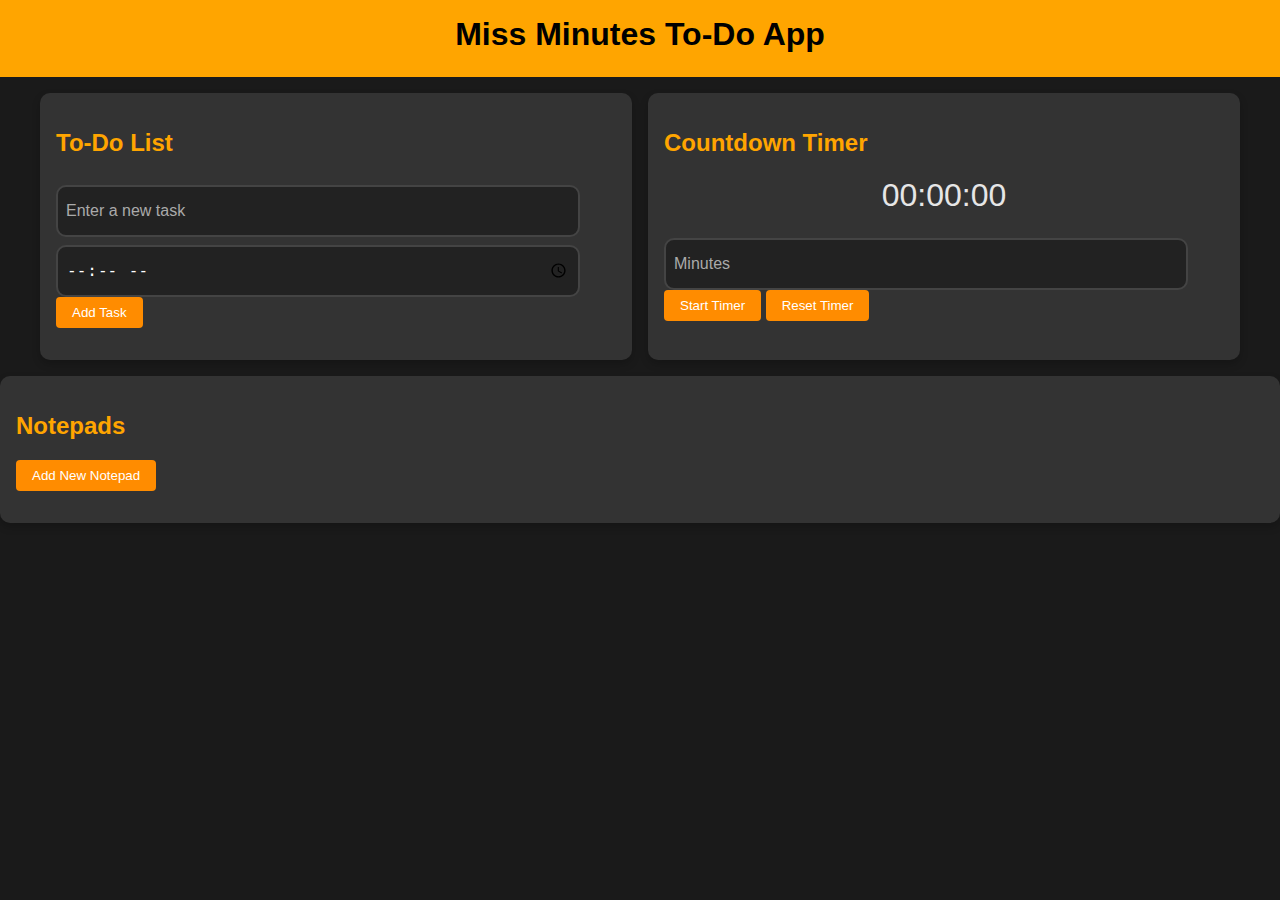
==== tinki toe/to.html @ 83f49d9e "Add files via upload" ====
<!DOCTYPE html>
<html lang="en">
<head>
  <meta charset="UTF-8">
  <meta name="viewport" content="width=device-width, initial-scale=1.0">
  <title>Miss Minutes To-Do App</title>
  <link rel="stylesheet" href="to.css">
</head>
<body>
  <header>
    <h1>Miss Minutes To-Do App</h1>
    <div id="clock"></div>
  </header>
  <main>
    <div class="main-container">
      <!-- Task List -->
      <section id="todo-section">
        <h2>To-Do List</h2>
        <form id="todo-form">
          <input type="text" id="task-input" placeholder="Enter a new task" required>
          <input type="time" id="task-time" required>
          <button type="submit">Add Task</button>
        </form>
        <ul id="todo-list"></ul>
      </section>

      <!-- Timer -->
      <section id="timer-section">
        <h2>Countdown Timer</h2>
        <div id="timer-display">00:00:00</div>
        <form id="timer-form">
          <input type="number" id="timer-minutes" placeholder="Minutes" min="0" required>
          <button type="button" id="start-timer">Start Timer</button>
          <button type="button" id="reset-timer">Reset Timer</button>
        </form>
      </section>
    </div>

    <!-- Notepads -->
    <section id="notepad-section">
      <h2>Notepads</h2>
      <button id="add-notepad-button">Add New Notepad</button>
      <div id="notepad-container"></div>
    </section>
  </main>
  <audio id="alarm-sound" src="alarm.mp3"></audio>
  <script src="to.js"></script>
</body>
</html>
---- tinki toe/to.css ----
/* General Styling */
body {
    font-family: 'Arial', sans-serif;
    margin: 0;
    padding: 0;
    background-color: #1a1a1a; /* Dark background */
    color: #e6e6e6; /* Light text for readability */
  }
  
  /* Header */
  header {
    background-color: #FFA500; /* Miss Minutes Orange */
    color: #000;
    text-align: center;
    padding: 1rem 0;
  }
  
  header h1 {
    margin: 0;
  }
  
  #clock {
    font-size: 1.2rem;
    margin-top: 0.5rem;
  }
  
  /* Main Container */
  .main-container {
    display: flex;
    justify-content: space-between;
    gap: 1rem;
    padding: 1rem;
    max-width: 1200px;
    margin: 0 auto;
    flex-wrap: wrap;
  }
  
  /* Sections */
  #todo-section,
  #timer-section,
  #notepad-section {
    background: #333333; /* Shadow Black */
    border-radius: 10px;
    padding: 1rem;
    box-shadow: 0 4px 8px rgba(0, 0, 0, 0.2);
    flex: 1;
    min-width: 300px;
  }
  
  #todo-section h2,
  #timer-section h2,
  #notepad-section h2 {
    color: #FFA500; /* Miss Minutes Orange */
  }
  
  button {
    background-color: #FF8C00; /* Dark Orange */
    color: #fff;
    border: none;
    padding: 0.5rem 1rem;
    border-radius: 4px;
    cursor: pointer;
  }
  
  button:hover {
    background-color: #FFA500; /* Miss Minutes Orange */
  }
  
  /* Input Fields */
  input[type="text"],
  input[type="time"],
  input[type="number"] {
    width: 90%; /* Full width */
    height: 2rem; /* Larger height */
    padding: 0.5rem;
    font-size: 1rem;
    margin-top: 0.5rem;
    border: 2px solid #444;
    border-radius: 10px;
    background-color: #222; /* Darker background for inputs */
    color: #fff;
  }
  
  input[type="text"]::placeholder,
  input[type="time"]::placeholder,
  input[type="number"]::placeholder {
    font-size: 1rem;
    color: #aaa; /* Placeholder text color */
  }
  
  /* Task List */
  #todo-list {
    list-style: none;
    padding: 0;
    margin-top: 1rem;
  }
  
  #todo-list li {
    display: flex;
    justify-content: space-between;
    align-items: center;
    padding: 0.5rem;
    margin-bottom: 0.5rem;
    background: #444;
    border-radius: 5px;
  }
  
  #todo-list li.overdue {
    background: #FF4500; /* Vibrant Orange for overdue tasks */
    color: #fff;
  }
  
  .task-controls {
    display: flex;
    gap: 0.5rem;
  }
  
  .task-controls button {
    padding: 0.3rem 0.5rem;
    font-size: 0.8rem;
  }
  
  /* Timer */
  #timer-display {
    font-size: 2rem;
    text-align: center;
    margin: 1rem 0;
  }
  
  /* Notepads */
  #notepad-container {
    margin-top: 1rem;
    position: relative;
  }
  
  .notepad {
    position: absolute;
    top: 50%;
    left: 50%;
    transform: translate(-50%, -50%);
    width: 300px;
    height: 200px;
    background: #FF4500; /* Vibrant Orange */
    color: #fff;
    border: 2px solid #000;
    border-radius: 10px;
    padding: 1rem;
    overflow: auto;
    box-shadow: 0 4px 8px rgba(0, 0, 0, 0.3);
    resize: both;
    cursor: move;
  }
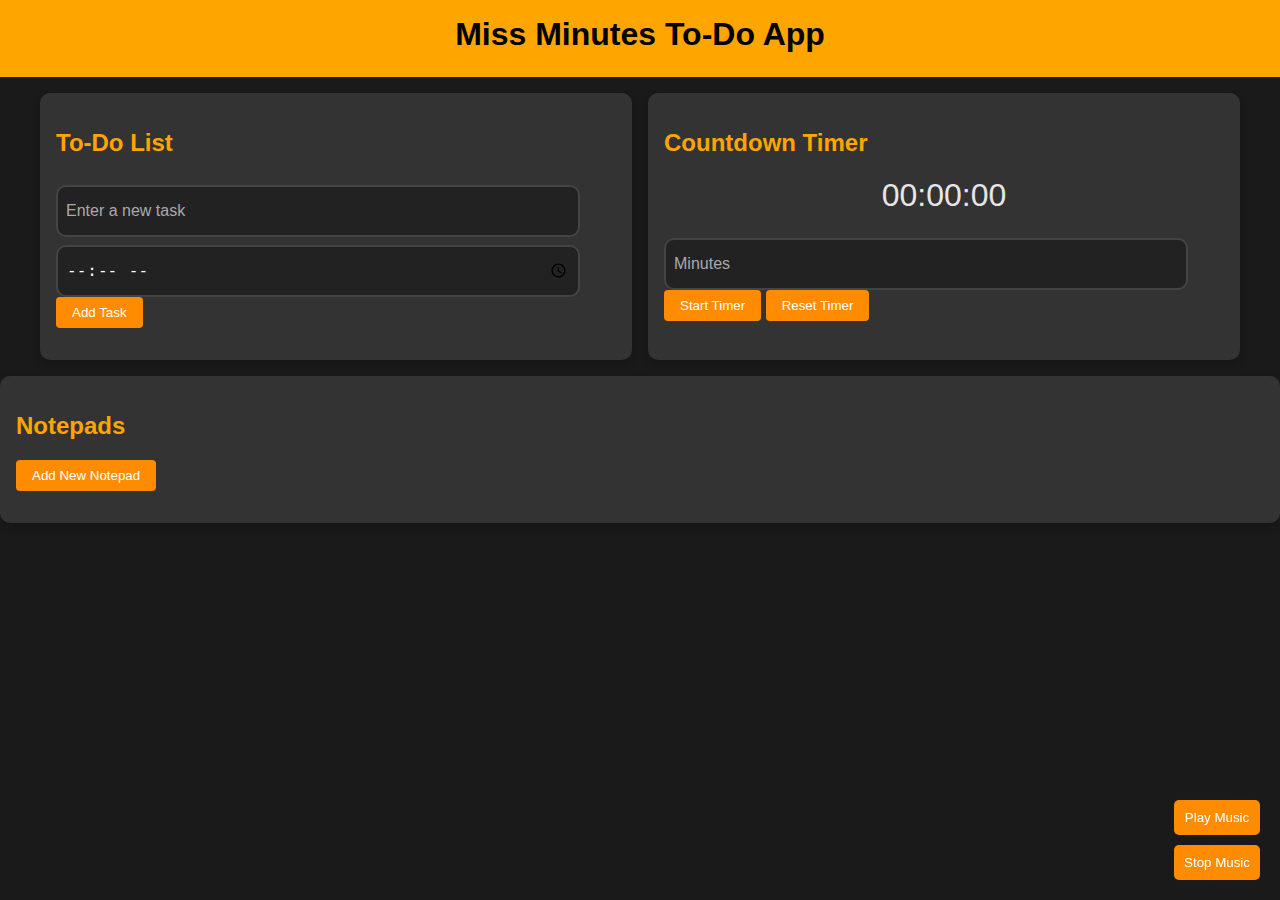
==== commit 802508ea: "Update to.html" ====
--- a/tinki toe/to.html
+++ b/tinki toe/to.html
@@ -35,7 +35,58 @@
         </form>
       </section>
     </div>
+<!-- Music Button and Audio -->
+<div id="music-controls">
+  <button id="play-music-button">Play Music</button>
+  <button id="stop-music-button">Stop Music</button>
+  <audio id="background-music" loop>
+    <source src="can.mp3" type="audio/mpeg">
+    Your browser does not support the audio element.
+  </audio>
+</div>
 
+<style>
+  /* Music Controls */
+  #music-controls {
+    position: fixed;
+    bottom: 20px;
+    right: 20px;
+    display: flex;
+    flex-direction: column;
+    gap: 10px;
+  }
+
+  #music-controls button {
+    background-color: #FF8C00;
+    color: white;
+    border: none;
+    padding: 10px;
+    border-radius: 5px;
+    cursor: pointer;
+  }
+
+  #music-controls button:hover {
+    background-color: #FFA500;
+  }
+</style>
+
+<script>
+  // Music Controls
+  const playMusicButton = document.getElementById('play-music-button');
+  const stopMusicButton = document.getElementById('stop-music-button');
+  const backgroundMusic = document.getElementById('background-music');
+
+  // Play Music
+  playMusicButton.addEventListener('click', () => {
+    backgroundMusic.play();
+  });
+
+  // Stop Music
+  stopMusicButton.addEventListener('click', () => {
+    backgroundMusic.pause();
+    backgroundMusic.currentTime = 0; // Reset to the beginning
+  });
+</script>
     <!-- Notepads -->
     <section id="notepad-section">
       <h2>Notepads</h2>
@@ -43,7 +94,7 @@
       <div id="notepad-container"></div>
     </section>
   </main>
-  <audio id="alarm-sound" src="alarm.mp3"></audio>
+  <audio id="alarm-sound" src="to.mp3"></audio>
   <script src="to.js"></script>
 </body>
-</html>+</html>
